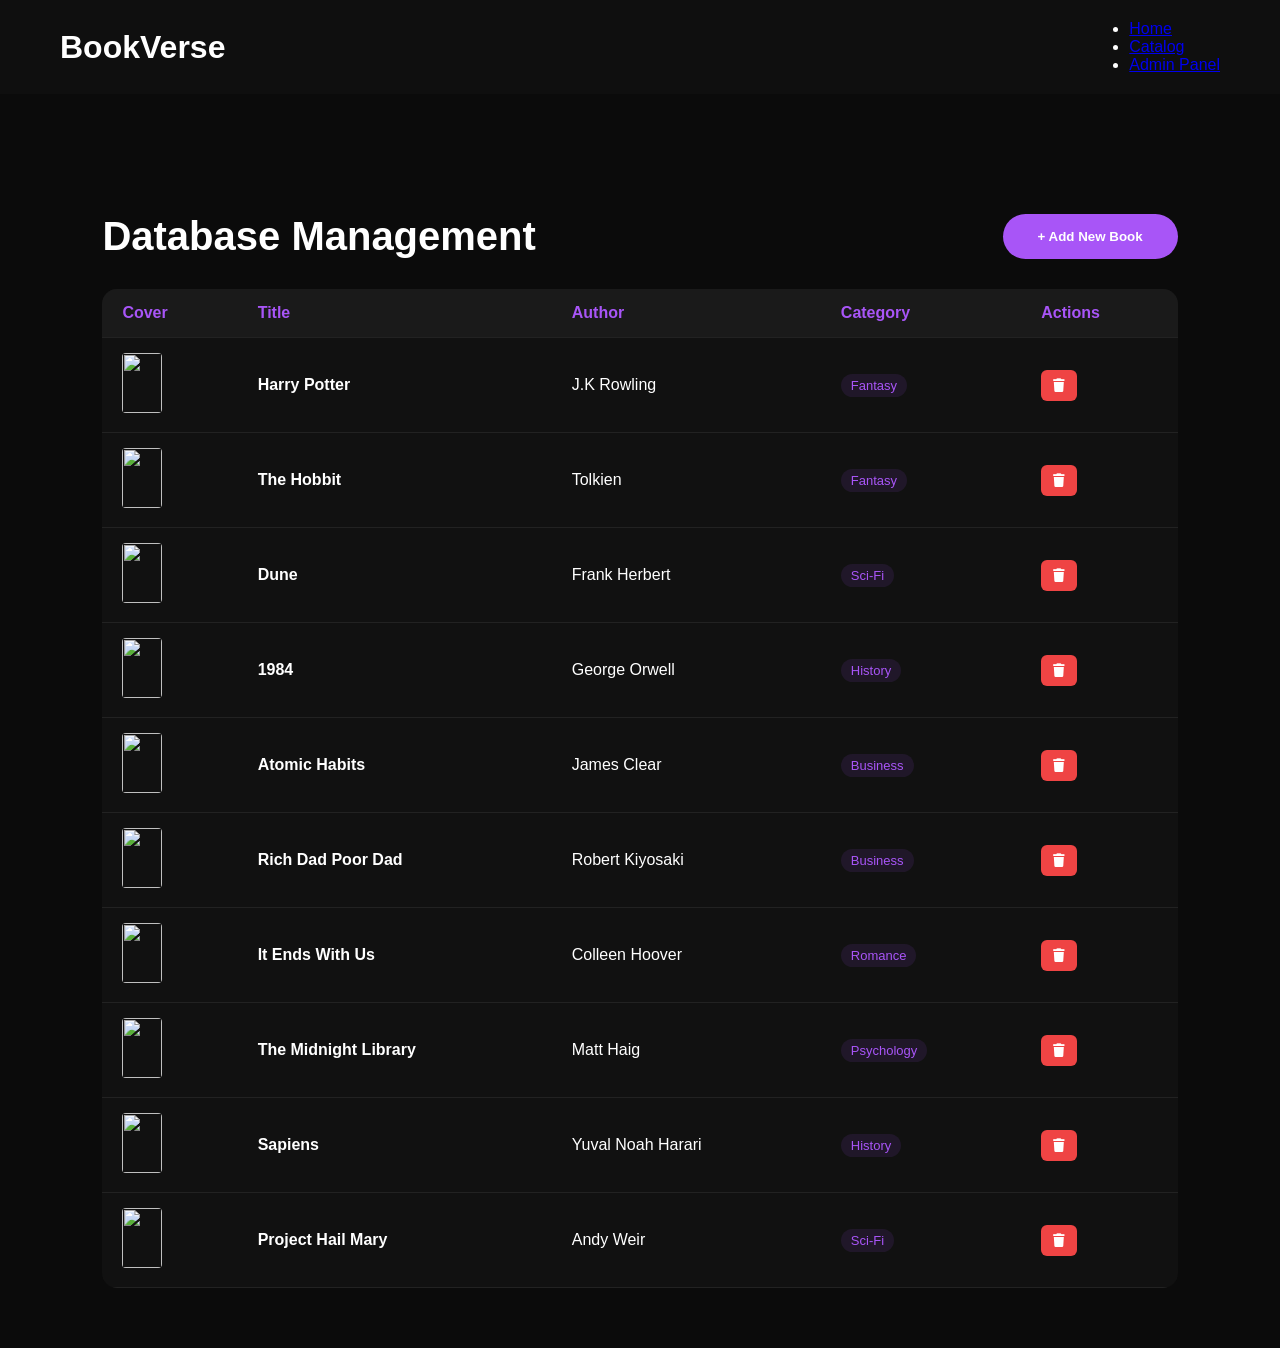
==== Project/admin.html @ 457a6544 "Add files via upload" ====
<!DOCTYPE html>
<html lang="en">
<head>
    <meta charset="UTF-8">
    <meta name="viewport" content="width=device-width, initial-scale=1.0">
    <title>BookVerse - Admin Panel</title>
    <link rel="stylesheet" href="style.css">
    <link rel="stylesheet" href="https://cdnjs.cloudflare.com/ajax/libs/font-awesome/6.5.1/css/all.min.css">
    <style>
        .admin-table {
            width: 100%;
            border-collapse: collapse;
            margin-top: 30px;
            background: #111;
            border-radius: 15px;
            overflow: hidden;
        }
        .admin-table th, .admin-table td {
            padding: 15px 20px;
            text-align: left;
            border-bottom: 1px solid #222;
        }
        .admin-table th {
            background: #1a1a1a;
            color: #a855f7;
        }
        .admin-table tr:hover {
            background: #161616;
        }
        .action-btn-delete {
            background: #ef4444;
            color: white;
            border: none;
            padding: 8px 12px;
            border-radius: 6px;
            cursor: pointer;
            transition: 0.3s;
        }
        .action-btn-delete:hover {
            background: #dc2626;
        }
    </style>
</head>
<body>

    <nav class="navbar">
        <div class="logo"><a href="index.html" style="color:white; text-decoration:none;">BookVerse</a></div>
        <ul class="nav-links">
            <li><a href="index.html">Home</a></li>
            <li><a href="catalog.html">Catalog</a></li>
            <li><a href="admin.html" class="active">Admin Panel</a></li>
        </ul>
    </nav>

    <section class="admin-section" style="padding: 120px 8% 60px 8%;">
        <div style="display: flex; justify-content: space-between; align-items: center; margin-bottom: 30px;">
            <h2 class="section-title" style="margin: 0;">Database <span>Management</span></h2>
            <button id="open-add-book-modal" class="btn-primary">+ Add New Book</button>
        </div>

        <table class="admin-table">
            <thead>
                <tr>
                    <th>Cover</th>
                    <th>Title</th>
                    <th>Author</th>
                    <th>Category</th>
                    <th>Actions</th>
                </tr>
            </thead>
            <tbody id="admin-database-table">
            </tbody>
        </table>
    </section>

    <div id="add-book-modal" class="modal">
        <div class="modal-content">
            <span id="close-add-modal" class="close-btn">&times;</span>
            <h2>Add New Book to <span>Database</span></h2>
            <form id="add-book-form" style="margin-top: 20px;">
                <input type="text" id="new-title" placeholder="Book Title" required style="width:100%; padding:12px; margin-bottom:15px; background:#1f1f1f; border:1px solid #333; color:white; border-radius:8px;">
                <input type="text" id="new-author" placeholder="Author" required style="width:100%; padding:12px; margin-bottom:15px; background:#1f1f1f; border:1px solid #333; color:white; border-radius:8px;">
                <input type="url" id="new-image" placeholder="Image URL (Optional)" style="width:100%; padding:12px; margin-bottom:15px; background:#1f1f1f; border:1px solid #333; color:white; border-radius:8px;">
                
                <select id="new-category" style="width:100%; padding:12px; margin-bottom:15px; background:#1f1f1f; border:1px solid #333; color:white; border-radius:8px;">
                    <option value="Fantasy">Fantasy</option>
                    <option value="Sci-Fi">Sci-Fi</option>
                    <option value="History">History</option>
                    <option value="Business">Business</option>
                    <option value="Romance">Romance</option>
                    <option value="Psychology">Psychology</option>
                </select>

                <textarea id="new-description" placeholder="Short Book Description..." rows="4" required style="width:100%; padding:12px; margin-bottom:20px; background:#1f1f1f; border:1px solid #333; color:white; border-radius:8px; resize:none;"></textarea>
                <button type="submit" class="btn-primary" style="width: 100%;">Upload to System</button>
            </form>
        </div>
    </div>

    <script src="script.js"></script>
    <script>
        const tableBody = document.getElementById("admin-database-table");

        function renderAdminTable() {
            tableBody.innerHTML = "";
            
            booksDatabase.forEach(book => {
                const row = document.createElement("tr");
                row.innerHTML = `
                    <td><img src="${book.img}" alt="" style="width: 40px; height: 60px; object-fit: cover; border-radius: 4px;"></td>
                    <td style="font-weight: bold; color: white;">${book.title}</td>
                    <td>${book.author}</td>
                    <td><span style="background: rgba(168,85,247,0.1); color: #a855f7; padding: 4px 10px; border-radius: 12px; font-size: 13px;">${book.category}</span></td>
                    <td><button class="action-btn-delete" onclick="deleteBookFromAdmin(${book.id})"><i class="fa-solid fa-trash"></i></button></td>
                `;
                tableBody.appendChild(row);
            });
        }

        function deleteBookFromAdmin(id) {
            if(confirm("Are you sure you want to delete this book?")) {
                booksDatabase = booksDatabase.filter(b => b.id !== id);
                saveToStorage();
                renderAdminTable();
            }
        }

        document.addEventListener("DOMContentLoaded", () => {
            renderAdminTable();
            
            const form = document.getElementById("add-book-form");
            if(form) {
                form.addEventListener("submit", () => {
                    setTimeout(renderAdminTable, 100);
                });
            }
        });
    </script>
</body>
</html>
---- Project/style.css ----
*{
    margin:0;
    padding:0;
    box-sizing:border-box;
    font-family:Arial,sans-serif;
}

html{
    scroll-behavior:smooth;
}

body{
    background:#0b0b0b;
    color:white;
    overflow-x:hidden;
    transition: background 0.3s, color 0.3s;
}

.progress-bar{
    position:fixed;
    top:0;
    left:0;
    height:5px;
    background:#a855f7;
    width:0%;
    z-index:9999;
}

.top-bar{
    background:#7c3aed;
    text-align:center;
    padding:12px;
    font-weight:bold;
}

nav{
    display:flex;
    justify-content:space-between;
    align-items:center;
    padding:20px 60px;
    background: rgba(17,17,17,0.8);
    backdrop-filter: blur(20px);
    position:sticky;
    top:0;
    z-index:1000;
}

.logo{
    font-size:32px;
    font-weight:bold;
    color:#a855f7;
}

.search-box input{
    width:400px;
    padding:12px;
    border:none;
    border-radius:30px;
    background: #222;
    color: white;
    outline: none;
    transition: 0.3s;
}

.search-box input:focus {
    box-shadow: 0 0 10px #a855f7;
    background: #333;
}

.nav-icons{
    display:flex;
    gap:25px;
    font-size:22px;
}

.nav-icons i{
    cursor:pointer;
    transition:.3s;
}

.nav-icons i:hover{
    color:#a855f7;
    transform:scale(1.2);
}

section{
    padding:80px 60px;
    opacity:0;
    transform:translateY(80px);
    transition:1s;
}

.hero{
    min-height:90vh;
    display:flex;
    justify-content:space-between;
    align-items:center;
    background:linear-gradient(135deg,#111,#1f1f1f);
}

.hero-left{
    width:50%;
}

.hero-left h1{
    font-size:70px;
    margin-bottom:20px;
}

.hero-left p{
    font-size:22px;
    margin-bottom:30px;
}

.hero-buttons {
    display: flex;
    gap: 15px;
}

.btn-primary, .hero-left button {
    padding:15px 35px;
    border:none;
    border-radius:30px;
    background:#a855f7;
    color:white;
    cursor:pointer;
    font-weight: bold;
    transition: 0.3s;
}

.btn-primary:hover {
    background: #9333ea;
    transform: translateY(-2px);
}

.btn-secondary {
    padding:15px 35px;
    border:2px solid #a855f7;
    border-radius:30px;
    background:transparent;
    color:white;
    cursor:pointer;
    font-weight: bold;
    transition: 0.3s;
}

.btn-secondary:hover {
    background: rgba(168, 85, 247, 0.1);
    transform: translateY(-2px);
}

.btn-danger {
    padding:10px 20px;
    border:none;
    border-radius:20px;
    background:#ef4444;
    color:white;
    cursor:pointer;
    font-weight: bold;
    transition: 0.3s;
}

.btn-danger:hover {
    background: #dc2626;
}

.hero-right img{
    width:500px;
    height:600px;
    object-fit:cover;
    border-radius:30px;
    animation: floatBook 4s infinite ease-in-out;
}

@keyframes floatBook{
    0% { transform:translateY(0px); }
    50% { transform:translateY(-20px); }
    100% { transform:translateY(0px); }
}

.category-grid,
.partner-grid{
    display:grid;
    grid-template-columns:repeat(4,1fr);
    gap:20px;
}

.category-grid div,
.partner-grid div{
    background:#1a1a1a;
    padding:30px;
    text-align:center;
    border-radius:20px;
    transition:.3s;
    cursor: pointer;
    font-weight: bold;
}

.category-grid div:hover,
.partner-grid div:hover{
    background:#7c3aed;
    color: white;
    transform: scale(1.05);
}

.book-grid,
.author-grid,
.review-grid,
.blog-grid{
    display:grid;
    grid-template-columns:repeat(4,1fr);
    gap:25px;
}

.book-card,
.author-card,
.review-card,
.blog-card{
    background:#161616;
    border-radius:20px;
    overflow:hidden;
    transition:.4s;
    position: relative;
    cursor: pointer;
}

.book-card::before{
    content:"";
    position:absolute;
    inset:0;
    background:linear-gradient(transparent, rgba(124,58,237,0.4));
    opacity:0;
    transition:0.4s;
    z-index: 1;
}

.book-card:hover::before{
    opacity:1;
}

.book-card:hover,
.author-card:hover,
.blog-card:hover{
    transform:translateY(-15px);
    box-shadow:0 10px 25px rgba(124, 58, 237, 0.4);
}

.book-card img,
.author-card img,
.blog-card img{
    width:100%;
    height:340px;
    object-fit:cover;
}

.book-card h3,
.author-card h3,
.blog-card h3{
    padding:20px 20px 10px 20px;
    font-size: 20px;
}

.book-card p {
    padding: 0 20px 20px 20px;
    color: #a855f7;
    font-size: 14px;
}

.review-card{
    padding:30px;
}

.review-stars {
    color: #f59e0b;
    margin-bottom:15px;
}

.sale-banner,
.gift-container,
.mobile-app{
    display:flex;
    justify-content:space-between;
    align-items:center;
    gap:40px;
    background:#161616;
    padding:40px;
    border-radius:25px;
}

.sale-banner img,
.gift-container img,
.mobile-app img{
    width:400px;
    border-radius:20px;
}

.sale-banner button,
.gift-container button,
.premium button,
.reading-challenge button,
.newsletter button{
    padding:15px 30px;
    border:none;
    border-radius:30px;
    background:#7c3aed;
    color:white;
    cursor:pointer;
    margin-top:20px;
    font-weight: bold;
}

.premium,
.reading-challenge{
    text-align:center;
    background:linear-gradient(135deg,#6d28d9,#9333ea);
    border-radius:30px;
}

.stats{
    display:flex;
    justify-content:center;
    gap:30px;
}

.stat-card{
    background:#161616;
    padding:40px;
    width:250px;
    text-align:center;
    border-radius:20px;
}

.faq-item{
    background:#161616;
    padding:25px;
    margin:20px 0;
    border-radius:20px;
    cursor:pointer;
    transition: 0.3s;
}

.faq-item:hover {
    background: #222;
    padding-left: 35px;
}

.newsletter{
    text-align:center;
}

.newsletter input{
    width:400px;
    padding:15px;
    border:none;
    border-radius:30px;
    margin-top:20px;
    background: #222;
    color: white;
    outline: none;
    text-align: center;
}

.socials{
    text-align:center;
}

.social-icons{
    display:flex;
    justify-content:center;
    gap:30px;
    font-size:35px;
    margin-top:20px;
}

.social-icons i {
    cursor: pointer;
    transition: 0.3s;
}

.social-icons i:hover{
    color:#7c3aed;
    transform:scale(1.2);
}

footer{
    background:#111;
    display:grid;
    grid-template-columns:repeat(4,1fr);
    padding:60px;
    gap:30px;
}

footer p{
    margin-top:10px;
    color: #aaa;
    cursor: pointer;
}

footer p:hover {
    color: #a855f7;
}

h2{
    font-size:40px;
    margin-bottom:40px;
}

.chat-btn{
    position:fixed;
    bottom:30px;
    right:30px;
    width:70px;
    height:70px;
    border-radius:50%;
    background:#a855f7;
    display:flex;
    justify-content:center;
    align-items:center;
    font-size:30px;
    cursor:pointer;
    box-shadow: 0 4px 15px rgba(168, 85, 247, 0.4);
    z-index: 999;
}

/* MODAL WINDOW SYSTEM */
.modal {
    position: fixed;
    top: 0;
    left: 0;
    width: 100%;
    height: 100%;
    background: rgba(0,0,0,0.85);
    display: flex;
    justify-content: center;
    align-items: center;
    z-index: 2000;
    opacity: 0;
    pointer-events: none;
    transition: 0.4s;
}

.modal.active {
    opacity: 1;
    pointer-events: auto;
}

.modal-content {
    background: #161616;
    padding: 40px;
    border-radius: 25px;
    width: 100%;
    max-width: 550px;
    position: relative;
    border: 1px solid #333;
    transform: scale(0.8);
    transition: 0.4s;
}

.modal.active .modal-content {
    transform: scale(1);
}

.close-modal {
    position: absolute;
    top: 20px;
    right: 25px;
    font-size: 35px;
    cursor: pointer;
    color: #aaa;
}

.close-modal:hover {
    color: #ef4444;
}

#add-book-form input, #add-book-form select, #add-book-form textarea {
    width: 100%;
    padding: 12px;
    margin-top: 15px;
    border-radius: 10px;
    border: 1px solid #444;
    background: #222;
    color: white;
    outline: none;
}

#add-book-form button {
    width: 100%;
    padding: 15px;
    background: #7c3aed;
    color: white;
    border: none;
    border-radius: 10px;
    margin-top: 20px;
    font-weight: bold;
    cursor: pointer;
}

/* DETAILS MODAL EXTENSION */
.modal-details {
    max-width: 900px;
}

.details-layout {
    display: flex;
    gap: 40px;
}

.details-img-container img {
    width: 320px;
    height: 460px;
    object-fit: cover;
    border-radius: 15px;
    box-shadow: 0 5px 20px rgba(0,0,0,0.5);
}

.details-info-container {
    flex: 1;
    display: flex;
    flex-direction: column;
}

.book-rating-interactive {
    display: flex;
    align-items: center;
    gap: 15px;
    margin: 10px 0 20px 0;
}

.badge {
    background: #7c3aed;
    padding: 5px 12px;
    border-radius: 15px;
    font-size: 12px;
    font-weight: bold;
}

.stars-static {
    color: #f59e0b;
    font-weight: bold;
}

.modal-divider {
    border: 0;
    height: 1px;
    background: #333;
    margin-bottom: 20px;
}

#modal-view-description {
    color: #ccc;
    line-height: 1.6;
    margin-bottom: 20px;
}

.forum-preview {
    background: #222;
    padding: 15px;
    border-radius: 12px;
    margin-bottom: 25px;
}

.forum-preview h5 {
    color: #a855f7;
    margin-bottom: 8px;
}

.comment-item {
    font-size: 13px;
    border-bottom: 1px solid #333;
    padding: 5px 0;
}

.comment-item:last-child {
    border-bottom: none;
}

.modal-actions {
    margin-top: auto;
    display: flex;
    gap: 15px;
}

.modal-actions button {
    flex: 1;
}

/* AUTHOR MODAL VISUALS */
.author-modal-layout {
    text-align: center;
}

#author-modal-img {
    width: 150px;
    height: 150px;
    border-radius: 50%;
    object-fit: cover;
    margin-bottom: 15px;
    border: 3px solid #a855f7;
}

#author-books-list {
    text-align: left;
    margin-top: 15px;
    padding-left: 20px;
}

#author-books-list li {
    margin-bottom: 5px;
    color: #a855f7;
}

/* AUTH MODAL VISUALS */
.auth-sub {
    color: #888;
    margin-bottom: 20px;
}

.auth-role-select {
    display: flex;
    gap: 10px;
    margin-bottom: 20px;
}

.role-btn {
    flex: 1;
    padding: 10px;
    background: #222;
    border: 1px solid #444;
    color: white;
    border-radius: 8px;
    cursor: pointer;
    transition: 0.3s;
}

.role-btn.active {
    background: #a855f7;
    border-color: #a855f7;
}

#auth-form input {
    width: 100%;
    padding: 12px;
    background: #222;
    border: 1px solid #444;
    color: white;
    margin-bottom: 15px;
    border-radius: 8px;
}

#auth-form button {
    width: 100%;
    padding: 12px;
    background: #7c3aed;
    color: white;
    border: none;
    border-radius: 8px;
    font-weight: bold;
    cursor: pointer;
}

/* LIGHT MODE RE-DEFINITIONS */
.light-mode{
    background:#fcfcfc;
    color:#111;
}

.light-mode nav{
    background:rgba(255, 255, 255, 0.85);
    border-bottom: 1px solid #eee;
}

.light-mode .search-box input {
    background: #eaeaea;
    color: #111;
}

.light-mode .hero{
    background:linear-gradient(135deg,#f5f5f5,#e5e5e5);
}

.light-mode .category-grid div,
.light-mode .partner-grid div{
    background:#f1f1f1;
    color: #111;
}

.light-mode .book-card,
.light-mode .author-card,
.light-mode .review-card,
.light-mode .blog-card,
.light-mode .sale-banner,
.light-mode .gift-container,
.light-mode .mobile-app,
.light-mode .stat-card,
.light-mode .faq-item,
.light-mode .modal-content,
.light-mode .forum-preview,
.light-mode #add-book-form input,
.light-mode #add-book-form select,
.light-mode #add-book-form textarea,
.light-mode #auth-form input,
.light-mode .role-btn {
    background:#ffffff;
    color: #111;
    border-color: #ddd;
}

.light-mode nav .logo{
    color:#7c3aed;
}

.light-mode footer{
    background:#f1f1f1;
}

.light-mode footer p {
    color: #555;
}


.auth-page-body {
    min-height: 100vh;
    display: flex;
    justify-content: center;
    align-items: center;
    background: radial-gradient(circle at center, #1e1135 0%, #0b0b0b 100%);
    position: relative;
    padding: 20px;
}

.auth-back-btn {
    position: absolute;
    top: 30px;
    left: 40px;
}

.auth-back-btn a {
    color: #aaa;
    text-decoration: none;
    font-weight: bold;
    transition: 0.3s;
}

.auth-back-btn a:hover {
    color: #a855f7;
}

.auth-container {
    display: flex;
    width: 100%;
    max-width: 1000px;
    background: rgba(22, 22, 22, 0.7);
    backdrop-filter: blur(25px);
    border-radius: 30px;
    border: 1px solid rgba(168, 85, 247, 0.2);
    overflow: hidden;
    box-shadow: 0 20px 50px rgba(0, 0, 0, 0.5);
}

.auth-box-left {
    flex: 1;
    background: linear-gradient(135deg, #7c3aed 0%, #4c1d95 100%);
    padding: 60px;
    display: flex;
    flex-direction: column;
    justify-content: center;
    position: relative;
    overflow: hidden;
}

.auth-box-left h2 {
    font-size: 42px;
    margin-bottom: 20px;
    line-height: 1.2;
    z-index: 2;
}

.auth-box-left p {
    font-size: 16px;
    color: #ddd;
    line-height: 1.6;
    z-index: 2;
}

.auth-decor-circle {
    position: absolute;
    width: 300px;
    height: 300px;
    background: rgba(255, 255, 255, 0.05);
    border-radius: 50%;
    bottom: -50px;
    right: -50px;
}

.auth-box-right {
    flex: 1;
    padding: 50px;
    display: flex;
    flex-direction: column;
    justify-content: center;
}

.auth-logo-center {
    text-align: center;
    margin-bottom: 30px;
}

.auth-tabs {
    display: flex;
    background: #1a1a1a;
    padding: 5px;
    border-radius: 15px;
    margin-bottom: 30px;
}

.auth-tab-btn {
    flex: 1;
    padding: 12px;
    background: transparent;
    border: none;
    color: #aaa;
    font-weight: bold;
    cursor: pointer;
    border-radius: 12px;
    transition: 0.3s;
}

.auth-tab-btn.active {
    background: #a855f7;
    color: white;
}

.auth-page-form {
    display: none;
}

.auth-page-form.active {
    display: block;
    animation: fadeInAuth 0.4s ease forwards;
}

@keyframes fadeInAuth {
    from { opacity: 0; transform: translateY(10px); }
    to { opacity: 1; transform: translateY(0); }
}

.input-group {
    position: relative;
    margin-bottom: 20px;
}

.input-group i {
    position: absolute;
    left: 15px;
    top: 50%;
    transform: translateY(-50%);
    color: #666;
}

.input-group input {
    width: 100%;
    padding: 15px 15px 15px 45px;
    background: #1f1f1f;
    border: 1px solid #333;
    color: white;
    border-radius: 12px;
    outline: none;
    transition: 0.3s;
}

.input-group input:focus {
    border-color: #a855f7;
    box-shadow: 0 0 10px rgba(168, 85, 247, 0.2);
}

.auth-options {
    display: flex;
    justify-content: space-between;
    font-size: 14px;
    margin-bottom: 25px;
    color: #aaa;
}

.auth-options a {
    color: #a855f7;
    text-decoration: none;
}

.auth-submit-btn {
    width: 100%;
    padding: 15px;
    font-size: 16px;
    border-radius: 12px;
}

.social-auth-separator {
    text-align: center;
    margin: 25px 0;
    position: relative;
}

.social-auth-separator::before {
    content: "";
    position: absolute;
    left: 0;
    top: 50%;
    width: 100%;
    height: 1px;
    background: #333;
    z-index: 1;
}

.social-auth-separator span {
    background: #161616;
    padding: 0 15px;
    color: #666;
    font-size: 14px;
    position: relative;
    z-index: 2;
}

.social-login-buttons {
    display: flex;
    gap: 15px;
}

.social-login-buttons button {
    flex: 1;
    padding: 12px;
    background: #1a1a1a;
    border: 1px solid #333;
    color: white;
    border-radius: 12px;
    cursor: pointer;
    font-weight: bold;
    display: flex;
    justify-content: center;
    align-items: center;
    gap: 10px;
    transition: 0.3s;
}

.social-login-buttons button:hover {
    background: #252525;
    border-color: #555;
}

/* Перемикач Admin Switcher */
.admin-checkbox-panel {
    display: flex;
    align-items: center;
    gap: 12px;
    margin-bottom: 25px;
    background: rgba(168, 85, 247, 0.05);
    padding: 12px;
    border-radius: 12px;
    border: 1px dashed rgba(168, 85, 247, 0.3);
}

.admin-label-text {
    font-size: 14px;
    color: #ccc;
}

.admin-switch {
    position: relative;
    display: inline-block;
    width: 44px;
    height: 24px;
}

.admin-switch input { 
    opacity: 0;
    width: 0;
    height: 0;
}

.slider {
    position: absolute;
    cursor: pointer;
    top: 0;
    left: 0;
    right: 0;
    bottom: 0;
    background-color: #333;
    transition: .4s;
    border-radius: 24px;
}

.slider:before {
    position: absolute;
    content: "";
    height: 16px;
    width: 16px;
    left: 4px;
    bottom: 4px;
    background-color: white;
    transition: .4s;
    border-radius: 50%;
}

input:checked + .slider {
    background-color: #a855f7;
}

input:checked + .slider:before {
    transform: translateX(20px);
}

/* Light mode адаптив для сторінки авторизації */
.light-mode .auth-page-body {
    background: radial-gradient(circle at center, #f0f0f5 0%, #eaeaea 100%);
}
.light-mode .auth-container {
    background: rgba(255, 255, 255, 0.85);
    border-color: #ddd;
}
.light-mode .input-group input {
    background: #f1f1f1;
    border-color: #ddd;
    color: #111;
}
.light-mode .auth-tabs {
    background: #eee;
}
.light-mode .auth-tab-btn {
    color: #666;
}
.light-mode .auth-tab-btn.active {
    color: white;
}
.light-mode .social-auth-separator span {
    background: #fff;
}
.light-mode .social-login-buttons button {
    background: #f1f1f1;
    border-color: #ddd;
    color: #111;
}
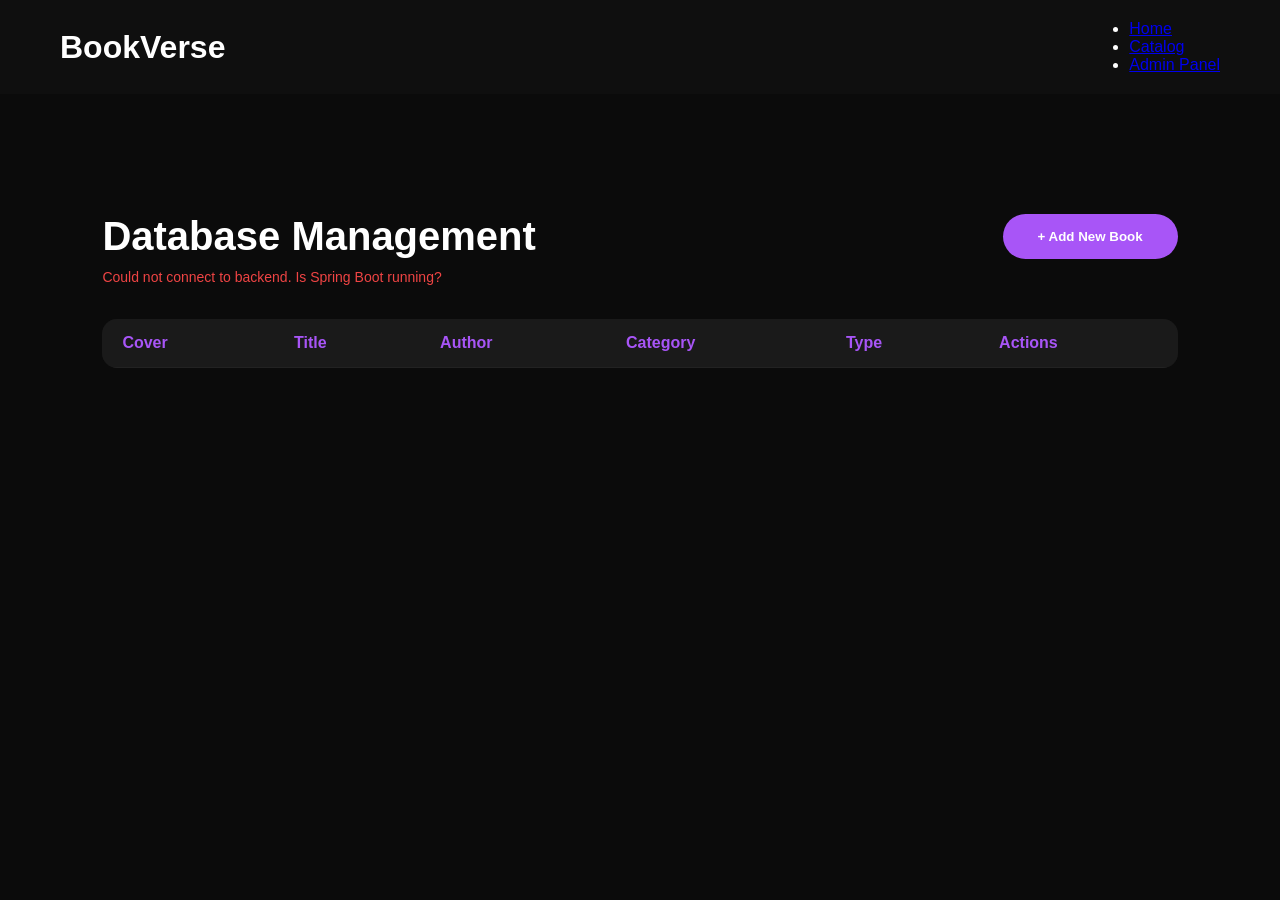
==== commit 7edc083e: "76981:zaktualizowany frontend umożliwiający interakcję z backendem" ====
--- a/Project/admin.html
+++ b/Project/admin.html
@@ -24,9 +24,8 @@
             background: #1a1a1a;
             color: #a855f7;
         }
-        .admin-table tr:hover {
-            background: #161616;
-        }
+        .admin-table tr:hover { background: #161616; }
+
         .action-btn-delete {
             background: #ef4444;
             color: white;
@@ -36,8 +35,25 @@
             cursor: pointer;
             transition: 0.3s;
         }
-        .action-btn-delete:hover {
-            background: #dc2626;
+        .action-btn-delete:hover { background: #dc2626; }
+
+        .action-btn-edit {
+            background: #a855f7;
+            color: white;
+            border: none;
+            padding: 8px 12px;
+            border-radius: 6px;
+            cursor: pointer;
+            margin-right: 6px;
+            transition: 0.3s;
+        }
+        .action-btn-edit:hover { background: #9333ea; }
+
+        #admin-status {
+            color: #a855f7;
+            margin-top: 10px;
+            font-size: 14px;
+            min-height: 20px;
         }
     </style>
 </head>
@@ -53,10 +69,11 @@
     </nav>
 
     <section class="admin-section" style="padding: 120px 8% 60px 8%;">
-        <div style="display: flex; justify-content: space-between; align-items: center; margin-bottom: 30px;">
+        <div style="display: flex; justify-content: space-between; align-items: center; margin-bottom: 10px;">
             <h2 class="section-title" style="margin: 0;">Database <span>Management</span></h2>
             <button id="open-add-book-modal" class="btn-primary">+ Add New Book</button>
         </div>
+        <p id="admin-status">Loading books from database...</p>
 
         <table class="admin-table">
             <thead>
@@ -65,14 +82,15 @@
                     <th>Title</th>
                     <th>Author</th>
                     <th>Category</th>
+                    <th>Type</th>
                     <th>Actions</th>
                 </tr>
             </thead>
-            <tbody id="admin-database-table">
-            </tbody>
+            <tbody id="admin-database-table"></tbody>
         </table>
     </section>
 
+    <!-- Add Book Modal -->
     <div id="add-book-modal" class="modal">
         <div class="modal-content">
             <span id="close-add-modal" class="close-btn">&times;</span>
@@ -80,8 +98,7 @@
             <form id="add-book-form" style="margin-top: 20px;">
                 <input type="text" id="new-title" placeholder="Book Title" required style="width:100%; padding:12px; margin-bottom:15px; background:#1f1f1f; border:1px solid #333; color:white; border-radius:8px;">
                 <input type="text" id="new-author" placeholder="Author" required style="width:100%; padding:12px; margin-bottom:15px; background:#1f1f1f; border:1px solid #333; color:white; border-radius:8px;">
-                <input type="url" id="new-image" placeholder="Image URL (Optional)" style="width:100%; padding:12px; margin-bottom:15px; background:#1f1f1f; border:1px solid #333; color:white; border-radius:8px;">
-                
+                <input type="text" id="new-image" placeholder="Image URL (Optional)" style="width:100%; padding:12px; margin-bottom:15px; background:#1f1f1f; border:1px solid #333; color:white; border-radius:8px;">
                 <select id="new-category" style="width:100%; padding:12px; margin-bottom:15px; background:#1f1f1f; border:1px solid #333; color:white; border-radius:8px;">
                     <option value="Fantasy">Fantasy</option>
                     <option value="Sci-Fi">Sci-Fi</option>
@@ -90,51 +107,175 @@
                     <option value="Romance">Romance</option>
                     <option value="Psychology">Psychology</option>
                 </select>
-
+                <select id="new-type" style="width:100%; padding:12px; margin-bottom:15px; background:#1f1f1f; border:1px solid #333; color:white; border-radius:8px;">
+                    <option value="new">New Release</option>
+                    <option value="featured">Featured</option>
+                    <option value="bestseller">Bestseller</option>
+                </select>
                 <textarea id="new-description" placeholder="Short Book Description..." rows="4" required style="width:100%; padding:12px; margin-bottom:20px; background:#1f1f1f; border:1px solid #333; color:white; border-radius:8px; resize:none;"></textarea>
                 <button type="submit" class="btn-primary" style="width: 100%;">Upload to System</button>
             </form>
         </div>
     </div>
 
+    <div id="edit-book-modal" class="modal">
+        <div class="modal-content">
+            <span id="close-edit-modal" class="close-btn">&times;</span>
+            <h2>Edit <span>Book</span></h2>
+            <form id="edit-book-form" style="margin-top: 20px;">
+                <input type="hidden" id="edit-id">
+                <input type="text" id="edit-title" placeholder="Book Title" required style="width:100%; padding:12px; margin-bottom:15px; background:#1f1f1f; border:1px solid #333; color:white; border-radius:8px;">
+                <input type="text" id="edit-author" placeholder="Author" required style="width:100%; padding:12px; margin-bottom:15px; background:#1f1f1f; border:1px solid #333; color:white; border-radius:8px;">
+                <input type="text" id="edit-image" placeholder="Image URL" style="width:100%; padding:12px; margin-bottom:15px; background:#1f1f1f; border:1px solid #333; color:white; border-radius:8px;">
+                <select id="edit-category" style="width:100%; padding:12px; margin-bottom:15px; background:#1f1f1f; border:1px solid #333; color:white; border-radius:8px;">
+                    <option value="Fantasy">Fantasy</option>
+                    <option value="Sci-Fi">Sci-Fi</option>
+                    <option value="History">History</option>
+                    <option value="Business">Business</option>
+                    <option value="Romance">Romance</option>
+                    <option value="Psychology">Psychology</option>
+                </select>
+                <select id="edit-type" style="width:100%; padding:12px; margin-bottom:15px; background:#1f1f1f; border:1px solid #333; color:white; border-radius:8px;">
+                    <option value="new">New Release</option>
+                    <option value="featured">Featured</option>
+                    <option value="bestseller">Bestseller</option>
+                </select>
+                <textarea id="edit-description" placeholder="Description..." rows="4" required style="width:100%; padding:12px; margin-bottom:20px; background:#1f1f1f; border:1px solid #333; color:white; border-radius:8px; resize:none;"></textarea>
+                <button type="submit" class="btn-primary" style="width: 100%;">Save Changes</button>
+            </form>
+        </div>
+    </div>
+
     <script src="script.js"></script>
     <script>
         const tableBody = document.getElementById("admin-database-table");
+        const statusEl  = document.getElementById("admin-status");
 
         function renderAdminTable() {
             tableBody.innerHTML = "";
-            
+            statusEl.innerText  = `${booksDatabase.length} book(s) in database`;
+
             booksDatabase.forEach(book => {
                 const row = document.createElement("tr");
                 row.innerHTML = `
-                    <td><img src="${book.img}" alt="" style="width: 40px; height: 60px; object-fit: cover; border-radius: 4px;"></td>
-                    <td style="font-weight: bold; color: white;">${book.title}</td>
+                    <td><img src="${book.image || book.img || ''}" alt="" style="width:40px; height:60px; object-fit:cover; border-radius:4px;"></td>
+                    <td style="font-weight:bold; color:white;">${book.title}</td>
                     <td>${book.author}</td>
-                    <td><span style="background: rgba(168,85,247,0.1); color: #a855f7; padding: 4px 10px; border-radius: 12px; font-size: 13px;">${book.category}</span></td>
-                    <td><button class="action-btn-delete" onclick="deleteBookFromAdmin(${book.id})"><i class="fa-solid fa-trash"></i></button></td>
+                    <td><span style="background:rgba(168,85,247,0.1); color:#a855f7; padding:4px 10px; border-radius:12px; font-size:13px;">${book.category}</span></td>
+                    <td><span style="color:#aaa; font-size:13px;">${book.type || 'new'}</span></td>
+                    <td>
+                        <button class="action-btn-edit"   onclick="openEditModal(${book.id})"><i class="fa-solid fa-pen"></i></button>
+                        <button class="action-btn-delete" onclick="deleteBookAdmin(${book.id})"><i class="fa-solid fa-trash"></i></button>
+                    </td>
                 `;
                 tableBody.appendChild(row);
             });
         }
 
-        function deleteBookFromAdmin(id) {
-            if(confirm("Are you sure you want to delete this book?")) {
+        async function deleteBookAdmin(id) {
+            if (!confirm("Delete this book?")) return;
+            try {
+                await fetch(`${API_URL}/${id}`, { method: "DELETE" });
                 booksDatabase = booksDatabase.filter(b => b.id !== id);
-                saveToStorage();
-                renderAdminTable();
-            }
-        }
-
-        document.addEventListener("DOMContentLoaded", () => {
-            renderAdminTable();
-            
-            const form = document.getElementById("add-book-form");
-            if(form) {
-                form.addEventListener("submit", () => {
-                    setTimeout(renderAdminTable, 100);
+                renderAdminTable();
+            } catch (err) {
+                alert("Delete failed: " + err.message);
+            }
+        }
+
+        function openEditModal(id) {
+            const book = booksDatabase.find(b => b.id === id);
+            if (!book) return;
+
+            document.getElementById("edit-id").value          = book.id;
+            document.getElementById("edit-title").value       = book.title;
+            document.getElementById("edit-author").value      = book.author;
+            document.getElementById("edit-image").value       = book.image || book.img || "";
+            document.getElementById("edit-category").value    = book.category;
+            document.getElementById("edit-type").value        = book.type || "new";
+            document.getElementById("edit-description").value = book.description || "";
+
+            document.getElementById("edit-book-modal").classList.add("active");
+        }
+
+        document.getElementById("close-edit-modal").addEventListener("click", () => {
+            document.getElementById("edit-book-modal").classList.remove("active");
+        });
+
+        document.getElementById("edit-book-form").addEventListener("submit", async function(e) {
+            e.preventDefault();
+            const id = document.getElementById("edit-id").value;
+            const updatedBook = {
+                title:       document.getElementById("edit-title").value,
+                author:      document.getElementById("edit-author").value,
+                image:       document.getElementById("edit-image").value,
+                category:    document.getElementById("edit-category").value,
+                type:        document.getElementById("edit-type").value,
+                description: document.getElementById("edit-description").value
+            };
+
+            try {
+                const res = await fetch(`${API_URL}/${id}`, {
+                    method: "PUT",
+                    headers: { "Content-Type": "application/json" },
+                    body: JSON.stringify(updatedBook)
                 });
-            }
-        });
+                const saved = await res.json();
+                const index = booksDatabase.findIndex(b => b.id == id);
+                if (index !== -1) booksDatabase[index] = saved;
+                document.getElementById("edit-book-modal").classList.remove("active");
+                renderAdminTable();
+            } catch (err) {
+                alert("Update failed: " + err.message);
+            }
+        });
+
+        document.getElementById("open-add-book-modal").addEventListener("click", () => {
+            document.getElementById("add-book-modal").classList.add("active");
+        });
+        document.getElementById("close-add-modal").addEventListener("click", () => {
+            document.getElementById("add-book-modal").classList.remove("active");
+        });
+
+        document.getElementById("add-book-form").addEventListener("submit", async function(e) {
+            e.preventDefault();
+            const bookData = {
+                title:       document.getElementById("new-title").value,
+                author:      document.getElementById("new-author").value,
+                image:       document.getElementById("new-image").value.trim() || "https://images.unsplash.com/photo-1512820790803-83ca734da794",
+                category:    document.getElementById("new-category").value,
+                type:        document.getElementById("new-type").value,
+                description: document.getElementById("new-description").value
+            };
+
+            try {
+                const res = await fetch(API_URL, {
+                    method: "POST",
+                    headers: { "Content-Type": "application/json" },
+                    body: JSON.stringify(bookData)
+                });
+                const newBook = await res.json();
+                booksDatabase.unshift(newBook);
+                document.getElementById("add-book-modal").classList.remove("active");
+                this.reset();
+                renderAdminTable();
+            } catch (err) {
+                alert("Add failed: " + err.message);
+            }
+        });
+
+        async function initAdmin() {
+            try {
+                const res = await fetch(API_URL);
+                booksDatabase = await res.json();
+                renderAdminTable();
+            } catch (err) {
+                statusEl.innerText = "Could not connect to backend. Is Spring Boot running?";
+                statusEl.style.color = "#ef4444";
+            }
+        }
+
+        document.addEventListener("DOMContentLoaded", initAdmin);
     </script>
 </body>
-</html>+</html>
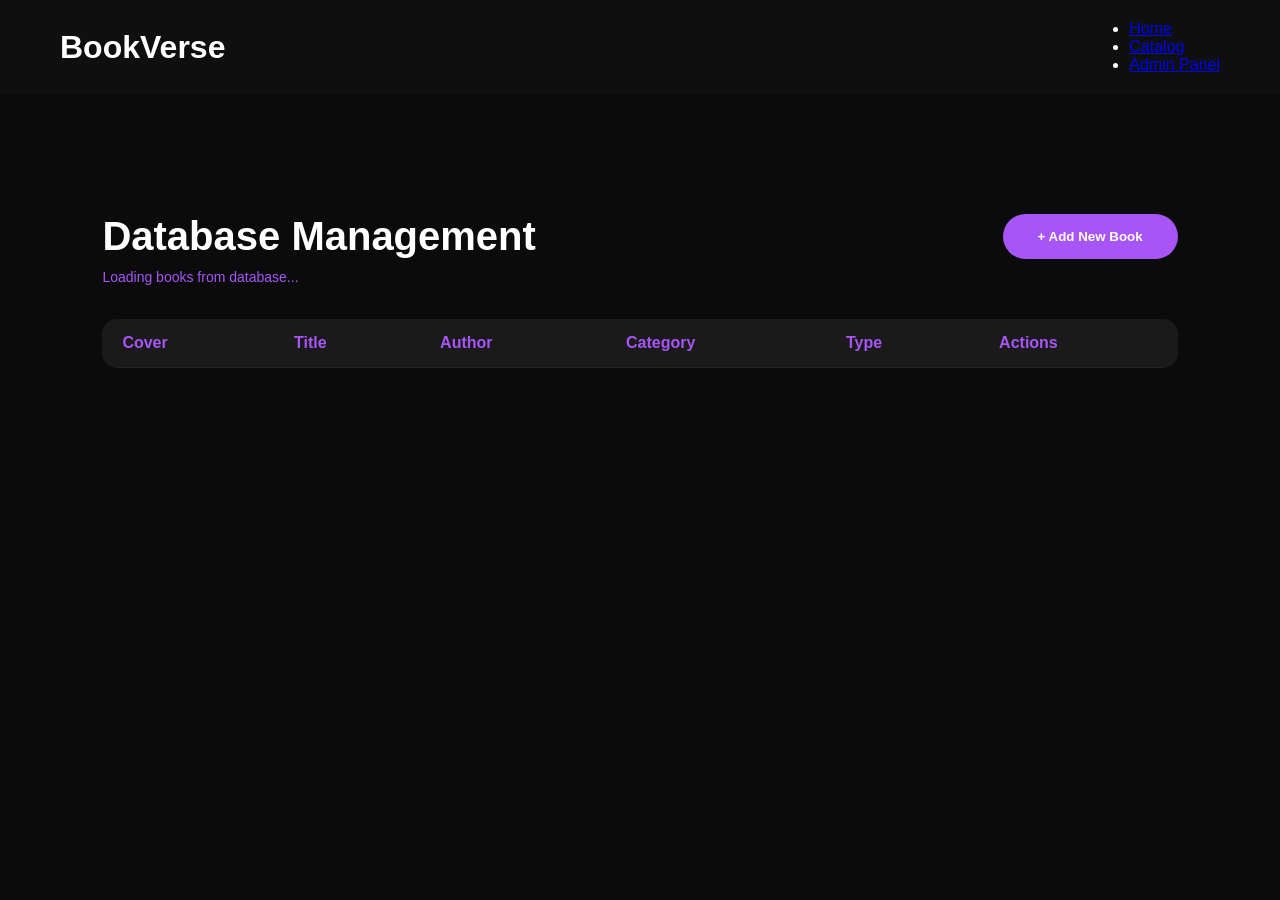
==== commit 3144e49c: "76981" ====
--- a/Project/admin.html
+++ b/Project/admin.html
@@ -6,56 +6,7 @@
     <title>BookVerse - Admin Panel</title>
     <link rel="stylesheet" href="style.css">
     <link rel="stylesheet" href="https://cdnjs.cloudflare.com/ajax/libs/font-awesome/6.5.1/css/all.min.css">
-    <style>
-        .admin-table {
-            width: 100%;
-            border-collapse: collapse;
-            margin-top: 30px;
-            background: #111;
-            border-radius: 15px;
-            overflow: hidden;
-        }
-        .admin-table th, .admin-table td {
-            padding: 15px 20px;
-            text-align: left;
-            border-bottom: 1px solid #222;
-        }
-        .admin-table th {
-            background: #1a1a1a;
-            color: #a855f7;
-        }
-        .admin-table tr:hover { background: #161616; }
-
-        .action-btn-delete {
-            background: #ef4444;
-            color: white;
-            border: none;
-            padding: 8px 12px;
-            border-radius: 6px;
-            cursor: pointer;
-            transition: 0.3s;
-        }
-        .action-btn-delete:hover { background: #dc2626; }
-
-        .action-btn-edit {
-            background: #a855f7;
-            color: white;
-            border: none;
-            padding: 8px 12px;
-            border-radius: 6px;
-            cursor: pointer;
-            margin-right: 6px;
-            transition: 0.3s;
-        }
-        .action-btn-edit:hover { background: #9333ea; }
-
-        #admin-status {
-            color: #a855f7;
-            margin-top: 10px;
-            font-size: 14px;
-            min-height: 20px;
-        }
-    </style>
+   
 </head>
 <body>
 
@@ -147,135 +98,6 @@
     </div>
 
     <script src="script.js"></script>
-    <script>
-        const tableBody = document.getElementById("admin-database-table");
-        const statusEl  = document.getElementById("admin-status");
-
-        function renderAdminTable() {
-            tableBody.innerHTML = "";
-            statusEl.innerText  = `${booksDatabase.length} book(s) in database`;
-
-            booksDatabase.forEach(book => {
-                const row = document.createElement("tr");
-                row.innerHTML = `
-                    <td><img src="${book.image || book.img || ''}" alt="" style="width:40px; height:60px; object-fit:cover; border-radius:4px;"></td>
-                    <td style="font-weight:bold; color:white;">${book.title}</td>
-                    <td>${book.author}</td>
-                    <td><span style="background:rgba(168,85,247,0.1); color:#a855f7; padding:4px 10px; border-radius:12px; font-size:13px;">${book.category}</span></td>
-                    <td><span style="color:#aaa; font-size:13px;">${book.type || 'new'}</span></td>
-                    <td>
-                        <button class="action-btn-edit"   onclick="openEditModal(${book.id})"><i class="fa-solid fa-pen"></i></button>
-                        <button class="action-btn-delete" onclick="deleteBookAdmin(${book.id})"><i class="fa-solid fa-trash"></i></button>
-                    </td>
-                `;
-                tableBody.appendChild(row);
-            });
-        }
-
-        async function deleteBookAdmin(id) {
-            if (!confirm("Delete this book?")) return;
-            try {
-                await fetch(`${API_URL}/${id}`, { method: "DELETE" });
-                booksDatabase = booksDatabase.filter(b => b.id !== id);
-                renderAdminTable();
-            } catch (err) {
-                alert("Delete failed: " + err.message);
-            }
-        }
-
-        function openEditModal(id) {
-            const book = booksDatabase.find(b => b.id === id);
-            if (!book) return;
-
-            document.getElementById("edit-id").value          = book.id;
-            document.getElementById("edit-title").value       = book.title;
-            document.getElementById("edit-author").value      = book.author;
-            document.getElementById("edit-image").value       = book.image || book.img || "";
-            document.getElementById("edit-category").value    = book.category;
-            document.getElementById("edit-type").value        = book.type || "new";
-            document.getElementById("edit-description").value = book.description || "";
-
-            document.getElementById("edit-book-modal").classList.add("active");
-        }
-
-        document.getElementById("close-edit-modal").addEventListener("click", () => {
-            document.getElementById("edit-book-modal").classList.remove("active");
-        });
-
-        document.getElementById("edit-book-form").addEventListener("submit", async function(e) {
-            e.preventDefault();
-            const id = document.getElementById("edit-id").value;
-            const updatedBook = {
-                title:       document.getElementById("edit-title").value,
-                author:      document.getElementById("edit-author").value,
-                image:       document.getElementById("edit-image").value,
-                category:    document.getElementById("edit-category").value,
-                type:        document.getElementById("edit-type").value,
-                description: document.getElementById("edit-description").value
-            };
-
-            try {
-                const res = await fetch(`${API_URL}/${id}`, {
-                    method: "PUT",
-                    headers: { "Content-Type": "application/json" },
-                    body: JSON.stringify(updatedBook)
-                });
-                const saved = await res.json();
-                const index = booksDatabase.findIndex(b => b.id == id);
-                if (index !== -1) booksDatabase[index] = saved;
-                document.getElementById("edit-book-modal").classList.remove("active");
-                renderAdminTable();
-            } catch (err) {
-                alert("Update failed: " + err.message);
-            }
-        });
-
-        document.getElementById("open-add-book-modal").addEventListener("click", () => {
-            document.getElementById("add-book-modal").classList.add("active");
-        });
-        document.getElementById("close-add-modal").addEventListener("click", () => {
-            document.getElementById("add-book-modal").classList.remove("active");
-        });
-
-        document.getElementById("add-book-form").addEventListener("submit", async function(e) {
-            e.preventDefault();
-            const bookData = {
-                title:       document.getElementById("new-title").value,
-                author:      document.getElementById("new-author").value,
-                image:       document.getElementById("new-image").value.trim() || "https://images.unsplash.com/photo-1512820790803-83ca734da794",
-                category:    document.getElementById("new-category").value,
-                type:        document.getElementById("new-type").value,
-                description: document.getElementById("new-description").value
-            };
-
-            try {
-                const res = await fetch(API_URL, {
-                    method: "POST",
-                    headers: { "Content-Type": "application/json" },
-                    body: JSON.stringify(bookData)
-                });
-                const newBook = await res.json();
-                booksDatabase.unshift(newBook);
-                document.getElementById("add-book-modal").classList.remove("active");
-                this.reset();
-                renderAdminTable();
-            } catch (err) {
-                alert("Add failed: " + err.message);
-            }
-        });
-
-        async function initAdmin() {
-            try {
-                const res = await fetch(API_URL);
-                booksDatabase = await res.json();
-                renderAdminTable();
-            } catch (err) {
-                statusEl.innerText = "Could not connect to backend. Is Spring Boot running?";
-                statusEl.style.color = "#ef4444";
-            }
-        }
-
-        document.addEventListener("DOMContentLoaded", initAdmin);
-    </script>
+     
 </body>
 </html>
--- a/Project/style.css
+++ b/Project/style.css
@@ -51,6 +51,40 @@
     color:#a855f7;
 }
 
+.borrowed-item {
+    display: flex;
+    align-items: center;
+    gap: 12px;
+    background: #1a1a1a;
+    padding: 10px;
+    border-radius: 10px;
+    margin-bottom: 10px;
+}
+
+.borrowed-item img {
+    width: 50px;
+    height: 70px;
+    object-fit: cover;
+    border-radius: 6px;
+}
+
+.borrow-info {
+    flex: 1;
+}
+
+.borrow-info h4 {
+    margin: 0;
+    color: white;
+}
+
+.borrow-info p {
+    margin: 2px 0;
+    color: #aaa;
+}
+
+.borrow-info small {
+    color: #666;
+}
 .search-box input{
     width:400px;
     padding:12px;
@@ -1037,4 +1071,611 @@
     background: #f1f1f1;
     border-color: #ddd;
     color: #111;
-}+}
+
+
+.author-block{
+    margin-top:50px;
+    background:#161616;
+    border-radius:20px;
+    padding:35px;
+}
+
+.author-block h2{
+    color:white;
+    margin-bottom:25px;
+    font-size:32px;
+}
+
+.author-quote{
+    background:linear-gradient(135deg,#6d28d9,#9333ea);
+    padding:30px;
+    border-radius:15px;
+}
+
+.author-quote p{
+    color:white;
+    font-size:22px;
+    text-align:center;
+    font-style:italic;
+    line-height:1.8;
+}
+
+#author-comments{
+    display:flex;
+    flex-direction:column;
+    gap:20px;
+}
+
+.author-review{
+    background:#0f0f0f;
+    border:1px solid #2a2a2a;
+    border-radius:15px;
+    padding:20px;
+}
+
+.author-review h4{
+    color:#a855f7;
+    margin-bottom:10px;
+}
+
+.author-review span{
+    color:#facc15;
+}
+
+.author-review p{
+    color:#d0d0d0;
+    margin-top:10px;
+    line-height:1.7;
+}
+
+#comment-name,
+#comment-rating,
+#comment-text{
+    width:100%;
+    background:#0f0f0f;
+    border:1px solid #333;
+    border-radius:12px;
+    color:white;
+    padding:15px;
+    margin-bottom:20px;
+    font-size:16px;
+    box-sizing:border-box;
+}
+
+#comment-text{
+    min-height:140px;
+    resize:vertical;
+}
+
+#comment-name:focus,
+#comment-rating:focus,
+#comment-text:focus{
+    outline:none;
+    border-color:#a855f7;
+}
+
+#add-author-comment{
+    width:100%;
+    padding:15px;
+    border:none;
+    border-radius:12px;
+    background:#7c3aed;
+    color:white;
+    font-size:17px;
+    cursor:pointer;
+    transition:.3s;
+}
+
+#add-author-comment:hover{
+    background:#9333ea;
+    transform:translateY(-2px);
+}
+
+.author-photo-box{
+    display:flex;
+    justify-content:center;
+    align-items:center;
+}
+
+.author-photo-box img{
+    width:130px;
+    height:130px;
+    border-radius:50%;
+    object-fit:cover;
+    border:4px solid #7c3aed;
+    box-shadow:0 0 20px rgba(124,58,237,.4);
+}
+
+.author-back{
+    display:inline-flex;
+    align-items:center;
+    gap:10px;
+    padding:12px 24px;
+    background:#7c3aed;
+    color:white;
+    text-decoration:none;
+    border-radius:12px;
+    font-weight:600;
+    transition:.3s;
+    margin-bottom:35px;
+    box-shadow:0 8px 20px rgba(124,58,237,.3);
+}
+
+.author-back:hover{
+    background:#9333ea;
+    transform:translateY(-2px);
+    box-shadow:0 12px 25px rgba(124,58,237,.45);
+}
+
+.author-back:active{
+    transform:scale(.98);
+}
+
+.challenge-page{
+    max-width:1200px;
+    margin:auto;
+    padding:50px;
+}
+
+.challenge-header{
+    text-align:center;
+    margin-bottom:50px;
+}
+
+.challenge-header h1{
+    font-size:60px;
+    margin-bottom:20px;
+}
+
+.challenge-header p{
+    color:#bbb;
+    font-size:20px;
+}
+
+.challenge-stats{
+    display:grid;
+    grid-template-columns:repeat(3,1fr);
+    gap:20px;
+    margin-bottom:50px;
+}
+
+.challenge-card{
+    background:#161616;
+    padding:30px;
+    border-radius:20px;
+    text-align:center;
+}
+
+.challenge-card h2{
+    color:#a855f7;
+    font-size:40px;
+}
+
+.challenge-card span{
+    color:#999;
+}
+
+.challenge-block{
+    background:#161616;
+    padding:35px;
+    border-radius:20px;
+    margin-bottom:30px;
+    text-align:center;
+}
+
+.challenge-block h2{
+    margin-bottom:20px;
+}
+
+.challenge-block h3{
+    color:#d0d0d0;
+    margin-bottom:25px;
+    min-height:50px;
+}
+
+.challenge-block h1{
+    color:#a855f7;
+    margin-bottom:25px;
+}
+
+@media(max-width:900px){
+
+.challenge-stats{
+    grid-template-columns:1fr;
+}
+
+.challenge-header h1{
+    font-size:40px;
+}
+
+}
+
+.premium-page{
+    max-width:1200px;
+    margin:auto;
+    padding:50px;
+}
+
+.premium-header{
+    text-align:center;
+    margin-bottom:50px;
+}
+
+.premium-header h1{
+    font-size:60px;
+    margin-bottom:20px;
+}
+
+.premium-header p{
+    color:#bdbdbd;
+    font-size:20px;
+}
+
+.premium-cards{
+    display:grid;
+    grid-template-columns:repeat(3,1fr);
+    gap:20px;
+    margin-bottom:40px;
+}
+
+.premium-card,
+.plan-card,
+.premium-block{
+    background:#161616;
+    border-radius:20px;
+    padding:30px;
+    text-align:center;
+}
+
+.premium-card:hover,
+.plan-card:hover{
+    transform:translateY(-8px);
+    transition:.3s;
+}
+
+.premium-plans{
+    display:grid;
+    grid-template-columns:repeat(3,1fr);
+    gap:20px;
+    margin-top:30px;
+}
+
+.plan-card h2{
+    color:#a855f7;
+    font-size:40px;
+}
+
+.premium-block{
+    margin-top:30px;
+}
+
+.premium-block h3{
+    margin:25px 0;
+    color:#d0d0d0;
+}
+
+@media(max-width:900px){
+
+.premium-cards,
+.premium-plans{
+grid-template-columns:1fr;
+}
+
+.premium-header h1{
+font-size:40px;
+}
+
+}
+
+
+.partners-page{
+    max-width:1200px;
+    margin:auto;
+    padding:50px;
+}
+
+.partners-header{
+    text-align:center;
+    margin-bottom:50px;
+}
+
+.partners-header h1{
+    font-size:60px;
+    margin-bottom:20px;
+}
+
+.partners-header p{
+    color:#bdbdbd;
+    font-size:20px;
+}
+
+.partners-grid{
+    display:grid;
+    grid-template-columns:repeat(2,1fr);
+    gap:25px;
+}
+
+.partner-card{
+    background:#161616;
+    padding:35px;
+    border-radius:20px;
+    transition:.3s;
+    cursor:pointer;
+}
+
+.partner-card:hover{
+    transform:translateY(-8px);
+    box-shadow:0 10px 25px rgba(124,58,237,.3);
+}
+
+.partner-card h2{
+    color:#a855f7;
+    margin-bottom:20px;
+}
+
+.partner-card p{
+    color:#d0d0d0;
+    line-height:1.8;
+}
+
+.partner-info{
+    margin-top:40px;
+    background:#161616;
+    padding:35px;
+    border-radius:20px;
+}
+
+.partner-info h2{
+    margin-bottom:20px;
+}
+
+.partner-info p{
+    color:#d0d0d0;
+    line-height:2;
+}
+
+@media(max-width:900px){
+
+.partners-grid{
+    grid-template-columns:1fr;
+}
+
+.partners-header h1{
+    font-size:40px;
+}
+
+}
+
+
+.partner-info{
+    margin-top:40px;
+    background:#161616;
+    border-radius:20px;
+    padding:35px;
+}
+
+.partner-info h2{
+    margin-bottom:20px;
+    color:#a855f7;
+}
+
+.partner-info p{
+    color:#d0d0d0;
+    line-height:1.8;
+}
+
+.partner-details{
+    margin-top:30px;
+    display:grid;
+    grid-template-columns:repeat(2,1fr);
+    gap:20px;
+}
+
+.partner-detail-card{
+    background:#0f0f0f;
+    border-radius:15px;
+    padding:20px;
+    text-align:center;
+}
+
+.partner-detail-card h3{
+    color:#a855f7;
+    margin-bottom:10px;
+}
+
+
+.gift-page{
+    max-width:1100px;
+    margin:auto;
+    padding:50px;
+}
+
+.gift-header{
+    text-align:center;
+    margin-bottom:40px;
+}
+
+.gift-header h1{
+    font-size:55px;
+    margin-bottom:15px;
+}
+
+.gift-header p{
+    color:#bdbdbd;
+}
+
+.gift-values{
+    display:grid;
+    grid-template-columns:repeat(4,1fr);
+    gap:20px;
+    margin-bottom:40px;
+}
+
+.gift-value-card{
+    background:#161616;
+    padding:30px;
+    border-radius:20px;
+    text-align:center;
+    font-size:35px;
+    color:#a855f7;
+    transition:.3s;
+}
+
+.gift-value-card:hover{
+    transform:translateY(-8px);
+}
+
+.gift-form,
+.gift-info{
+    background:#161616;
+    border-radius:20px;
+    padding:35px;
+    margin-top:30px;
+}
+
+.gift-form input,
+.gift-form select,
+.gift-form textarea{
+    width:100%;
+    padding:15px;
+    margin-bottom:20px;
+    background:#0f0f0f;
+    color:white;
+    border:1px solid #333;
+    border-radius:12px;
+    box-sizing:border-box;
+}
+
+.gift-form textarea{
+    resize:vertical;
+}
+
+.gift-info ul{
+    margin-top:20px;
+}
+
+.gift-info li{
+    margin-bottom:15px;
+    color:#d0d0d0;
+}
+
+@media(max-width:900px){
+
+.gift-values{
+grid-template-columns:1fr;
+}
+
+.gift-header h1{
+font-size:40px;
+}
+
+}
+
+
+ .book-grid {
+            display: grid;
+            grid-template-columns: repeat(auto-fill, minmax(220px, 1fr));
+            gap: 25px;
+            padding: 20px 0;
+            width: 100%;
+        }
+        .book-card {
+            background: #1e1b4b;
+            border-radius: 12px;
+            overflow: hidden;
+            border: 1px solid #334155;
+            display: flex;
+            flex-direction: column;
+            transition: transform 0.2s;
+            cursor: pointer;
+        }
+        .book-card:hover {
+            transform: translateY(-5px);
+        }
+        .book-card img {
+            width: 100%;
+            height: 320px;
+            object-fit: cover;
+        }
+        .book-info {
+            padding: 15px;
+            display: flex;
+            flex-direction: column;
+            gap: 8px;
+            flex-grow: 1;
+        }
+        .book-info h3 { margin: 0; font-size: 1.1rem; color: white; }
+        .book-info p { margin: 0; color: #94a3b8; font-size: 0.9rem; }
+        .badge {
+            background: #a855f7;
+            color: white;
+            padding: 4px 8px;
+            border-radius: 4px;
+            font-size: 0.8rem;
+            width: fit-content;
+        }
+        .cart-icon-wrapper {
+            position: relative;
+            display: inline-block;
+        }
+        .cart-badge {
+            position: absolute;
+            top: -8px;
+            right: -10px;
+            background: #ef4444;
+            color: white;
+            border-radius: 50%;
+            padding: 2px 6px;
+            font-size: 0.75rem;
+            font-weight: bold;
+        }
+
+ .admin-table {
+            width: 100%;
+            border-collapse: collapse;
+            margin-top: 30px;
+            background: #111;
+            border-radius: 15px;
+            overflow: hidden;
+        }
+        .admin-table th, .admin-table td {
+            padding: 15px 20px;
+            text-align: left;
+            border-bottom: 1px solid #222;
+        }
+        .admin-table th {
+            background: #1a1a1a;
+            color: #a855f7;
+        }
+        .admin-table tr:hover { background: #161616; }
+
+        .action-btn-delete {
+            background: #ef4444;
+            color: white;
+            border: none;
+            padding: 8px 12px;
+            border-radius: 6px;
+            cursor: pointer;
+            transition: 0.3s;
+        }
+        .action-btn-delete:hover { background: #dc2626; }
+
+        .action-btn-edit {
+            background: #a855f7;
+            color: white;
+            border: none;
+            padding: 8px 12px;
+            border-radius: 6px;
+            cursor: pointer;
+            margin-right: 6px;
+            transition: 0.3s;
+        }
+        .action-btn-edit:hover { background: #9333ea; }
+
+        #admin-status {
+            color: #a855f7;
+            margin-top: 10px;
+            font-size: 14px;
+            min-height: 20px;
+        }
